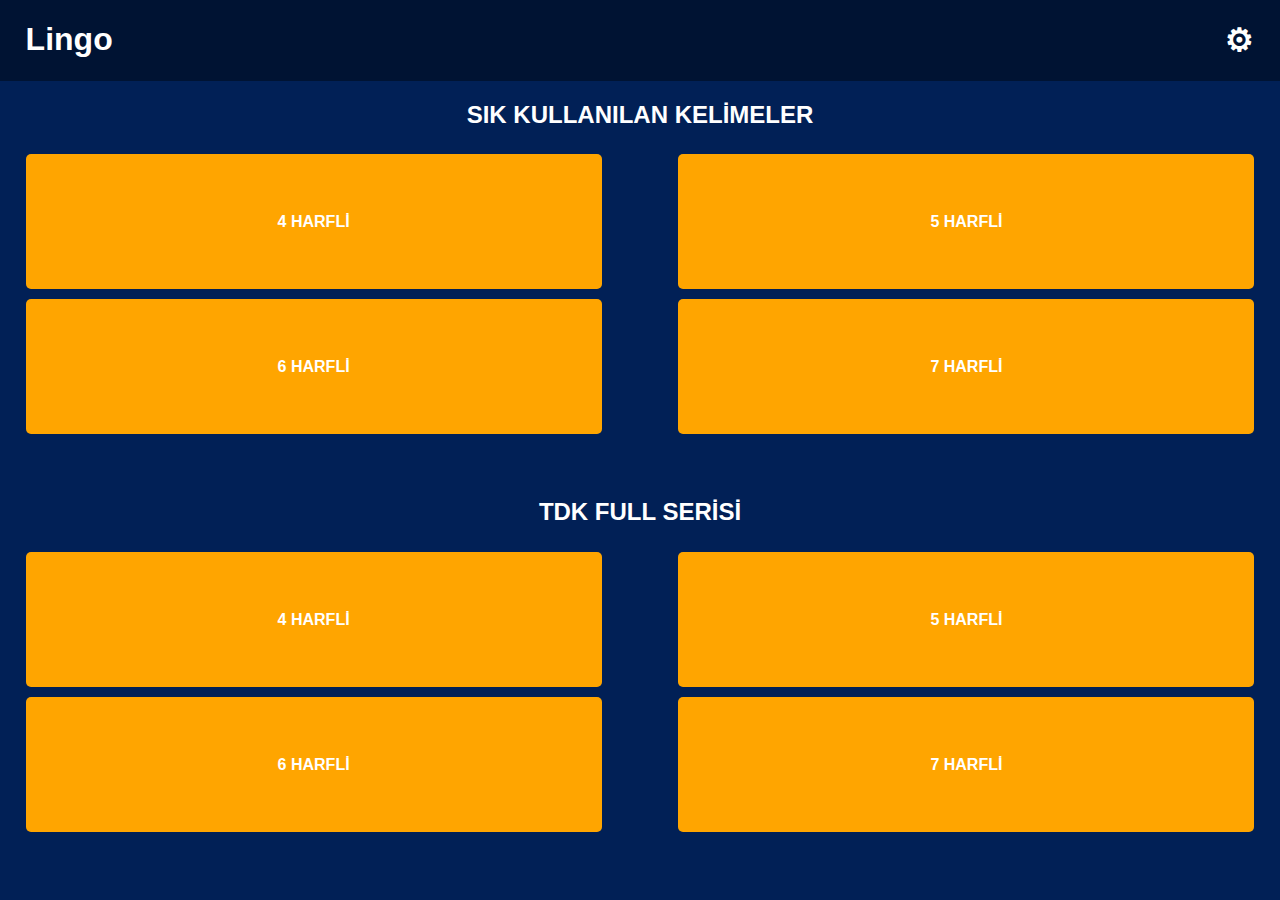
==== index.html @ ec61f36c "Update index.html" ====
<!DOCTYPE html>
<html lang="tr">

<head>
  <meta charset="UTF-8">
  <meta name="viewport" content="width=device-width, initial-scale=1.0">
  <title>Kelime Tahmin Oyunu</title>
  <link rel="stylesheet" href="app.css">
</head>

<body>
  <div id="header" style="
    padding: 0 2%;
    background: rgba(0, 0, 0, 0.4);
    display: flex;
    justify-content: space-between;
">

    <h1>Lingo</h1>
    <h1 onclick="showSettingsModal()">⚙</h1>

</div>
  <div id="stage-selection">
    <h2>SIK KULLANILAN KELİMELER</h2>
    <div class="button-container">
      <button onclick="startGame('4tdkfu')" class="bolum">4 Harfli</button>
      <button onclick="startGame('5tdkfu')" class="bolum">5 Harfli</button>
      <button onclick="startGame('6tdkfu')" class="bolum">6 Harfli</button>
      <button onclick="startGame('7tdkfu')" class="bolum">7 Harfli</button>
    </div>

    <h2>TDK FULL SERİSİ</h2>
    <div class="button-container">
      <button onclick="startGame('4tdk')" class="bolum">4 Harfli</button>
      <button onclick="startGame('5tdk')" class="bolum">5 Harfli</button>
      <button onclick="startGame('6tdk')" class="bolum">6 Harfli</button>
      <button onclick="startGame('7tdk')" class="bolum">7 Harfli</button>
    </div>
  </div>

  <div id="settings" style="display: none;">
    <div class="row">
      <label>Tahmin Süresi (sn)</label>
      <input type="number" id="countDownInput"/>
    </div>    
    <div class="row">
      <label>Hak Sayısı</label>
      <input type="number" id="attemptInput"/>
    </div>
    <div class="row">
      <label>Sözlük Kontrolü</label>
      <input type="checkbox" id="dictionaryCheckInput"/>
    </div>
    <div class="row">
      <label>Sadece Favorilerden Getir</label>
      <input type="checkbox" id="onlyFavInput"/>
    </div>
    <div class="row">     
      <button id="save-setting" onclick="saveSettings()">Kaydet</button>
    </div>
     <div class="row">     
      <h2>Favori / Kara Liste Yönetimi</h2>
    </div>   
    <div class="row">     
      <h6>SIK KULLANILAN KELİMELER</h6>
    </div>
     <div class="row">     
      <a class="btn button" href="favman.html?source=4tdkfu.json">4 HARF</a>
      <a class="btn button" href="favman.html?source=5tdkfu.json">5 HARF</a>
      <a class="btn button" href="favman.html?source=6tdkfu.json">6 HARF</a>
      <a class="btn button" href="favman.html?source=7tdkfu.json">7 HARF</a>
    </div>
      <div class="row">     
      <h6>TDK FULL KELİMELER</h6>
    </div>
     <div class="row">     
      <a class="btn button" href="favman.html?source=4tdk.json">4 HARF</a>
      <a class="btn button" href="favman.html?source=5tdk.json">5 HARF</a>
      <a class="btn button" href="favman.html?source=6tdk.json">6 HARF</a>
      <a class="btn button" href="favman.html?source=7tdk.json">7 HARF</a>
    </div>
  </div>

  <div id="game" style="display: none;">
    <h1 id="timer"></h1>
    <div class="input-container">
      <div class="input-row">
        <button class="btn btn-hint" onclick="toggleHint()">?</button>
        <input id="user-input" type="text" maxlength="7" class="letter-input-org"><button class="btn btn-send"
          onclick="submitGuess()">»</button>

      </div>
    </div>
    <div id="inputs"></div>
  </div>

  <div id="success-modal" class="modal">
    <div class="modal-content">
      <div id="modal-message"></div>
      <button id="new-game-button">Yeni Oyun</button>
    </div>
  </div>


  <script src="app.js?x=3"></script>
</body>

</html>
---- app.css ----
body {
  font-family: Arial, sans-serif;
  text-align: center;
  margin: 0;
  padding: 0;
  background: #012056;
}

#stage-selection, #game {
  margin-top: 20px;
}

.button-container {
  display: flex;
  justify-content: space-between;
  gap: 10px;
  margin: 2%;
  align-content: center;
  flex-wrap: wrap;
  align-items: center;
  margin-bottom: 5%;
}

button, .button {
  padding: 10px 20px;
  font-size: 16px;
  cursor: pointer;
  border: none;
  border-radius: 5px;
  background-color: #007bff;
  color: white;
  transition: background-color 0.3s ease;
}

button:hover, .button:hover {
  background-color: #0056b3;
}

.attempt-row, .input-row {
  display: flex;
  justify-content: center;
  margin: 10px 0;
}

.letter-input {
  width: 40px;
  height: 40px;
  margin: 0 5px;
  font-size: 24px;
  text-align: center;
  text-transform: uppercase;
  border: 1px solid #ccc;
  border-radius: 5px;
}

.correct {
  background-color: green;
  color: white;
}

.partial {
  background-color: orange;
  color: white;
}

.wrong {
  background-color: transparent;
  color: white;
}

.gameover {
    background-color: #d90037 !important;
    color: white !important;
}

.submit-btn {
  margin-top: 20px;
  padding: 10px 30px;
  font-size: 18px;
  background-color: #28a745;
  color: white;
  border: none;
  border-radius: 5px;
  cursor: pointer;
  transition: background-color 0.3s ease;
}

.submit-btn:hover {
  background-color: #218838;
}


.modal {
  display: none; /* Başlangıçta gizli */
  position: fixed;
  z-index: 1000;
  left: 0;
  top: 0;
  width: 100%;
  height: 100%;
  overflow: auto;
  background-color: rgba(0, 0, 0, 0.4);
}

.modal-content {
  background-color: #fff;
  margin: 15% auto;
  padding: 20px;
  border: 1px solid #888;
  width: 300px;
  text-align: center;
  border-radius: 10px;
}

button#new-game-button {
  background-color: #4CAF50;
  color: white;
  border: none;
  padding: 10px 20px;
  border-radius: 5px;
  cursor: pointer;
}

button#new-game-button:hover {
  background-color: #45a049;
}



input.letter-input-org {
    width: min-content;
    height: 40px;
    margin: 0 5px;
    font-size: 20px;
    text-align: center;
    text-transform: uppercase;
    border: 1px solid #ccc;
    border-radius: 5px;
    background: transparent;
    color: white;
    font-weight: 700;
}

h1,h2,h3,h4,h5,h6 {
    color: white;
}

button.bolum {
  height:15vh;
  width: 45vw;
  text-transform: uppercase;
  font-weight: bold;
  background-color: orange;
}

div#settings {
    padding: 1%;
    color: white;
}
#settings>.row {
    display: flex;
    justify-content: space-between;
    align-content: space-around;
    align-items: center;
    padding: 1% 0%;
}
#settings>.row>label {
    margin-right: 3%;
    font-size: larger;
}
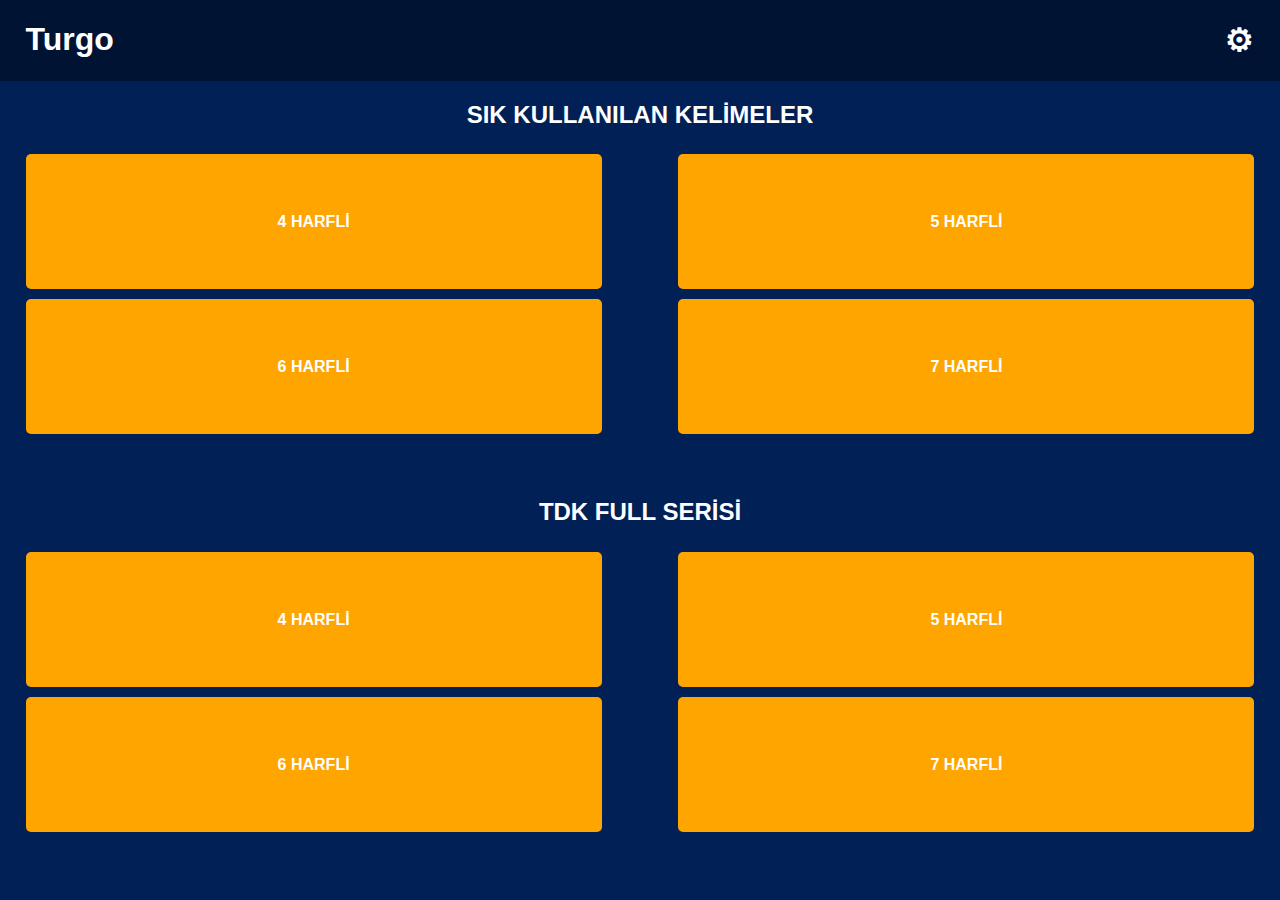
==== commit dd021b91: "Update index.html" ====
--- a/index.html
+++ b/index.html
@@ -2,6 +2,16 @@
 <html lang="tr">
 
 <head>
+  
+  <!-- Google tag (gtag.js) -->
+<script async src="https://www.googletagmanager.com/gtag/js?id=G-3J29D51CZE"></script>
+<script>
+  window.dataLayer = window.dataLayer || [];
+  function gtag(){dataLayer.push(arguments);}
+  gtag('js', new Date());
+
+  gtag('config', 'G-3J29D51CZE');
+</script>
   <meta charset="UTF-8">
   <meta name="viewport" content="width=device-width, initial-scale=1.0">
   <title>Kelime Tahmin Oyunu</title>
@@ -16,7 +26,7 @@
     justify-content: space-between;
 ">
 
-    <h1>Lingo</h1>
+    <h1 onclick="location.href='index.html'">Turgo</h1>
     <h1 onclick="showSettingsModal()">⚙</h1>
 
 </div>
@@ -79,6 +89,8 @@
       <a class="btn button" href="favman.html?source=6tdk.json">6 HARF</a>
       <a class="btn button" href="favman.html?source=7tdk.json">7 HARF</a>
     </div>
+
+    <div class="row">  <a href="words.html">Kelime Ezberle</a></div>
   </div>
 
   <div id="game" style="display: none;">
--- a/app.css
+++ b/app.css
@@ -168,3 +168,21 @@
     margin-right: 3%;
     font-size: larger;
 }
+
+
+.bgyellow {
+    background: yellow;
+    padding: 5px;
+    line-height: 2;
+    width: 100%;
+    display: block;
+    margin-bottom: 5px;
+    color: black;
+}
+.frekans {
+    font-size: small;
+}
+.cblack {
+    color: black;
+}
+
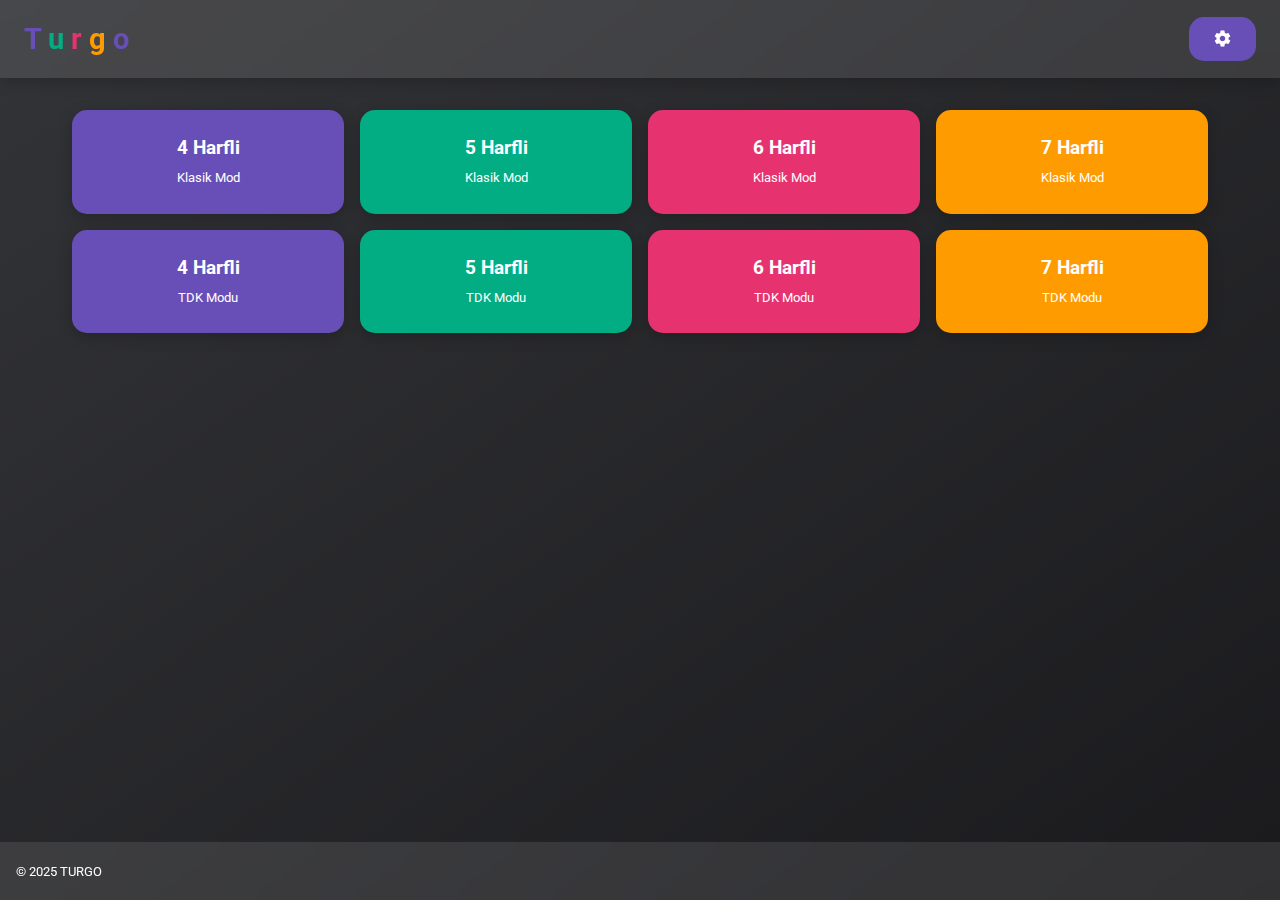
==== commit 10e5fd75: "v2 ye geçildi" ====
--- a/index.html
+++ b/index.html
@@ -2,119 +2,156 @@
 <html lang="tr">
 
 <head>
-  
-  <!-- Google tag (gtag.js) -->
-<script async src="https://www.googletagmanager.com/gtag/js?id=G-3J29D51CZE"></script>
-<script>
-  window.dataLayer = window.dataLayer || [];
-  function gtag(){dataLayer.push(arguments);}
-  gtag('js', new Date());
-
-  gtag('config', 'G-3J29D51CZE');
-</script>
   <meta charset="UTF-8">
-  <meta name="viewport" content="width=device-width, initial-scale=1.0">
-  <title>Kelime Tahmin Oyunu</title>
-  <link rel="stylesheet" href="app.css">
+  <meta name="viewport" content="width=device-width, initial-scale=1.0, maximum-scale=1.0, user-scalable=no">
+  <title>TURGO - Kelime Oyunu</title>
+  <link href="https://fonts.googleapis.com/icon?family=Material+Icons" rel="stylesheet">
+  <link href="https://fonts.googleapis.com/css2?family=Roboto:wght@400;500;700&display=swap" rel="stylesheet">
+  <link rel="stylesheet" href="style.css">
+  <!-- Google Analytics -->
+  <script async src="https://www.googletagmanager.com/gtag/js?id=G-3J29D51CZE"></script>
+  <script>
+    window.dataLayer = window.dataLayer || [];
+    function gtag(){dataLayer.push(arguments);}
+    gtag('js', new Date());
+    gtag('config', 'G-3J29D51CZE');
+  </script>
 </head>
 
 <body>
-  <div id="header" style="
-    padding: 0 2%;
-    background: rgba(0, 0, 0, 0.4);
-    display: flex;
-    justify-content: space-between;
-">
+  <!-- Header -->
+  <header id="header">
+    <h1>
+      <span style="color: var(--t-color)">T</span>
+      <span style="color: var(--u-color)">u</span>
+      <span style="color: var(--r-color)">r</span>
+      <span style="color: var(--g-color)">g</span>
+      <span style="color: var(--o-color)">o</span>
+    </h1>
+    <button class="btn" onclick="showSettingsModal()">
+      <span class="material-icons">settings</span>
+    </button>
+  </header>
 
-    <h1 onclick="location.href='index.html'">Turgo</h1>
-    <h1 onclick="showSettingsModal()">⚙</h1>
-
-</div>
-  <div id="stage-selection">
-    <h2>SIK KULLANILAN KELİMELER</h2>
-    <div class="button-container">
-      <button onclick="startGame('4tdkfu')" class="bolum">4 Harfli</button>
-      <button onclick="startGame('5tdkfu')" class="bolum">5 Harfli</button>
-      <button onclick="startGame('6tdkfu')" class="bolum">6 Harfli</button>
-      <button onclick="startGame('7tdkfu')" class="bolum">7 Harfli</button>
+  <!-- Ana İçerik -->
+  <main class="container">
+    <!-- Seviye Seçimi -->
+    <div id="stage-selection" class="grid fade-in">
+      <div class="card t-bg" onclick="startGame('4tdkfu')">
+        <div>
+          <h3>4 Harfli</h3>
+          <small>Klasik Mod</small>
+        </div>
+      </div>
+      <div class="card u-bg" onclick="startGame('5tdkfu')">
+        <div>
+          <h3>5 Harfli</h3>
+          <small>Klasik Mod</small>
+        </div>
+      </div>
+      <div class="card r-bg" onclick="startGame('6tdkfu')">
+        <div>
+          <h3>6 Harfli</h3>
+          <small>Klasik Mod</small>
+        </div>
+      </div>
+      <div class="card g-bg" onclick="startGame('7tdkfu')">
+        <div>
+          <h3>7 Harfli</h3>
+          <small>Klasik Mod</small>
+        </div>
+      </div>
+      <div class="card t-bg" onclick="startGame('4tdk')">
+        <div>
+          <h3>4 Harfli</h3>
+          <small>TDK Modu</small>
+        </div>
+      </div>
+      <div class="card u-bg" onclick="startGame('5tdk')">
+        <div>
+          <h3>5 Harfli</h3>
+          <small>TDK Modu</small>
+        </div>
+      </div>
+      <div class="card r-bg" onclick="startGame('6tdk')">
+        <div>
+          <h3>6 Harfli</h3>
+          <small>TDK Modu</small>
+        </div>
+      </div>
+      <div class="card g-bg" onclick="startGame('7tdk')">
+        <div>
+          <h3>7 Harfli</h3>
+          <small>TDK Modu</small>
+        </div>
+      </div>
     </div>
 
-    <h2>TDK FULL SERİSİ</h2>
-    <div class="button-container">
-      <button onclick="startGame('4tdk')" class="bolum">4 Harfli</button>
-      <button onclick="startGame('5tdk')" class="bolum">5 Harfli</button>
-      <button onclick="startGame('6tdk')" class="bolum">6 Harfli</button>
-      <button onclick="startGame('7tdk')" class="bolum">7 Harfli</button>
+    <!-- Oyun Alanı -->
+    <div id="game" class="fade-in" style="display: none;">
+      <div class="game-header">
+        <div id="timer" class="timer">KALAN SÜRE:</div>
+        <button class="btn" onclick="toggleHint()">?</button>
+      </div>
+      
+      <div class="game-container">
+        <div id="inputs" class="inputs-grid"></div>
+        <input type="text" id="user-input" class="input" maxlength="7" autocomplete="off" />
+      </div>
+    </div>
+
+    <!-- Ayarlar -->
+    <div id="settings" class="settings-container fade-in" style="display: none;">
+      <h2 onclick="showExperimentalFields()">Ayarlar</h2>
+      <div class="settings-grid">
+        <div class="setting-item">
+          <label for="countDownInput">Süre (saniye)</label>
+          <input type="number" id="countDownInput" class="input" min="5" max="600">
+        </div>
+        <div class="setting-item">
+          <label for="attemptInput">Deneme Hakkı</label>
+          <input type="number" id="attemptInput" class="input" min="1" max="10">
+        </div>
+        <div class="setting-item">
+          <label for="dictionaryCheckInput">Sözlük Kontrolü</label>
+          <input type="checkbox" id="dictionaryCheckInput">
+        </div>
+        <div class="setting-item hidden experimental">
+          <label for="onlyFavInput">Sadece Favoriler</label>
+          <input type="checkbox" id="onlyFavInput">
+        </div>
+        <div class="setting-item hidden experimental">
+          <label for="startupUrl">Başlangıç Url i</label>
+          <input type="text" id="startupUrl" class="input">
+        </div>
+      </div>
+      <div class="settings-actions">
+        <button class="btn" onclick="saveSettings()">Kaydet</button>
+        <button class="btn" onclick="location.href='words.html'">Kelime Listesi</button>
+        <button class="btn" onclick="location.href='favman.html'">Favori Yönetimi</button>
+      </div>
+    </div>
+  </main>
+
+  <!-- Modal -->
+  <div id="success-modal" class="modal">
+    <div class="modal-content">
+      <div id="modal-message"></div>
+      <button id="new-game-button" class="btn">Yeni Oyun</button>
     </div>
   </div>
 
-  <div id="settings" style="display: none;">
-    <div class="row">
-      <label>Tahmin Süresi (sn)</label>
-      <input type="number" id="countDownInput"/>
-    </div>    
-    <div class="row">
-      <label>Hak Sayısı</label>
-      <input type="number" id="attemptInput"/>
-    </div>
-    <div class="row">
-      <label>Sözlük Kontrolü</label>
-      <input type="checkbox" id="dictionaryCheckInput"/>
-    </div>
-    <div class="row">
-      <label>Sadece Favorilerden Getir</label>
-      <input type="checkbox" id="onlyFavInput"/>
-    </div>
-    <div class="row">     
-      <button id="save-setting" onclick="saveSettings()">Kaydet</button>
-    </div>
-     <div class="row">     
-      <h2>Favori / Kara Liste Yönetimi</h2>
-    </div>   
-    <div class="row">     
-      <h6>SIK KULLANILAN KELİMELER</h6>
-    </div>
-     <div class="row">     
-      <a class="btn button" href="favman.html?source=4tdkfu.json">4 HARF</a>
-      <a class="btn button" href="favman.html?source=5tdkfu.json">5 HARF</a>
-      <a class="btn button" href="favman.html?source=6tdkfu.json">6 HARF</a>
-      <a class="btn button" href="favman.html?source=7tdkfu.json">7 HARF</a>
-    </div>
-      <div class="row">     
-      <h6>TDK FULL KELİMELER</h6>
-    </div>
-     <div class="row">     
-      <a class="btn button" href="favman.html?source=4tdk.json">4 HARF</a>
-      <a class="btn button" href="favman.html?source=5tdk.json">5 HARF</a>
-      <a class="btn button" href="favman.html?source=6tdk.json">6 HARF</a>
-      <a class="btn button" href="favman.html?source=7tdk.json">7 HARF</a>
-    </div>
-
-    <div class="row">  <a href="words.html">Kelime Ezberle</a></div>
+  <!-- Notification -->
+  <div id="notification" class="notification hidden">
+    <span id="notification-message"></span>
   </div>
 
-  <div id="game" style="display: none;">
-    <h1 id="timer"></h1>
-    <div class="input-container">
-      <div class="input-row">
-        <button class="btn btn-hint" onclick="toggleHint()">?</button>
-        <input id="user-input" type="text" maxlength="7" class="letter-input-org"><button class="btn btn-send"
-          onclick="submitGuess()">»</button>
+  <!-- Footer -->
+  <footer class="footer">
+    <small>&copy; 2025 TURGO</small>
+  </footer>
 
-      </div>
-    </div>
-    <div id="inputs"></div>
-  </div>
-
-  <div id="success-modal" class="modal">
-    <div class="modal-content">
-      <div id="modal-message"></div>
-      <button id="new-game-button">Yeni Oyun</button>
-    </div>
-  </div>
-
-
-  <script src="app.js?x=3"></script>
+  <script src="app.js"></script>
 </body>
 
 </html>
--- a/style.css
+++ b/style.css
@@ -0,0 +1,688 @@
+:root {
+    --t-color: #684fb7;
+    --u-color: #02ad83;
+    --r-color: #e6326f;
+    --g-color: #fe9b00;
+    --o-color: #684fb7;
+    --dark-color: #333437;
+    --bg-gradient: linear-gradient(145deg, var(--dark-color), #1a1a1d);
+    --card-bg: rgba(255, 255, 255, 0.1);
+    --header-bg: rgba(255, 255, 255, 0.1);
+    --shadow: 0 4px 15px rgba(0,0,0,0.2);
+    --border-radius: 15px;
+    --transition: all 0.2s ease;
+}
+
+* {
+    -webkit-tap-highlight-color: transparent;
+    user-select: none;
+    box-sizing: border-box;
+    margin: 0;
+    padding: 0;
+}
+
+body {
+    font-family: 'Roboto', sans-serif;
+    background: var(--bg-gradient);
+    color: white;
+    line-height: 1.6;
+    min-height: 100vh;
+    display: flex;
+    flex-direction: column;
+}
+
+/* Header Styles */
+#header {
+    background: var(--header-bg);
+    backdrop-filter: blur(10px);
+    padding: 1rem 1.5rem;
+    position: sticky;
+    top: 0;
+    z-index: 100;
+    box-shadow: var(--shadow);
+    display: flex;
+    justify-content: space-between;
+    align-items: center;
+}
+
+#header h1 {
+    font-size: 1.8rem;
+    margin: 0;
+    cursor: pointer;
+    transition: var(--transition);
+}
+
+#header h1:active {
+    transform: scale(0.95);
+}
+
+/* Container Styles */
+.container {
+    max-width: 1200px;
+    margin: 0 auto;
+    padding: 1rem;
+    width: 100%;
+}
+
+/* Grid Layout */
+.grid {
+    display: grid;
+    grid-template-columns: repeat(auto-fit, minmax(250px, 1fr));
+    gap: 1rem;
+    padding: 1rem;
+}
+
+/* Card Styles */
+.card {
+    background: var(--card-bg);
+    border-radius: var(--border-radius);
+    padding: 1.5rem;
+    box-shadow: var(--shadow);
+    transition: var(--transition);
+    cursor: pointer;
+    min-height: 100px;
+    display: flex;
+    align-items: center;
+    justify-content: center;
+    text-align: center;
+}
+
+.card:active {
+    transform: scale(0.98);
+    box-shadow: 0 2px 8px rgba(0,0,0,0.15);
+}
+
+/* Button Styles */
+.btn {
+    padding: 0.8rem 1.5rem;
+    border-radius: var(--border-radius);
+    border: none;
+    background: var(--t-color);
+    color: white;
+    font-size: 1rem;
+    cursor: pointer;
+    transition: var(--transition);
+    text-align: center;
+    display: inline-flex;
+    align-items: center;
+    justify-content: center;
+    gap: 0.5rem;
+}
+
+.btn:active {
+    transform: scale(0.95);
+}
+
+/* Input Styles */
+.input {
+    width: 100%;
+    padding: 0.8rem 1rem;
+    border-radius: var(--border-radius);
+    border: 2px solid rgba(255,255,255,0.1);
+    background: rgba(255,255,255,0.05);
+    color: white;
+    font-size: 1rem;
+    transition: var(--transition);
+}
+
+.input:focus {
+    outline: none;
+    border-color: var(--t-color);
+}
+
+/* Modal Styles */
+.modal {
+    position: fixed;
+    top: 0;
+    left: 0;
+    right: 0;
+    bottom: 0;
+    background: rgba(0, 0, 0, 0.8);
+    display: none;
+    align-items: center;
+    justify-content: center;
+    z-index: 1000;
+    padding: 1rem;
+}
+
+.modal-content {
+    background: #333;
+    padding: 2rem;
+    border-radius: var(--border-radius);
+    max-width: 500px;
+    width: 100%;
+    max-height: 90vh;
+    overflow-y: auto;
+    color: white;
+}
+
+/* Footer Styles */
+.footer {
+    margin-top: auto;
+    padding: 1rem;
+    background: var(--header-bg);
+    backdrop-filter: blur(10px);
+}
+
+/* Utility Classes */
+.t-bg { background-color: var(--t-color); }
+.u-bg { background-color: var(--u-color); }
+.r-bg { background-color: var(--r-color); }
+.g-bg { background-color: var(--g-color); }
+.o-bg { background-color: var(--o-color); }
+
+/* Responsive Adjustments */
+@media (max-width: 768px) {
+    .grid {
+        grid-template-columns: repeat(2, 1fr);
+    }
+    
+    .btn {
+        padding: 0.7rem 1.2rem;
+    }
+    
+    #header h1 {
+        font-size: 1.5rem;
+    }
+}
+
+@media (max-width: 480px) {
+    .grid {
+        /*  grid-template-columns: 1fr;*/
+    }
+    
+    .container {
+        padding: 0.5rem;
+    }
+}
+
+/* Animation Classes */
+.fade-in {
+    animation: fadeIn 0.3s ease-in;
+}
+
+@keyframes fadeIn {
+    from { opacity: 0; }
+    to { opacity: 1; }
+}
+
+/* Scrollbar Styling */
+::-webkit-scrollbar {
+    width: 8px;
+}
+
+::-webkit-scrollbar-track {
+    background: rgba(255,255,255,0.1);
+}
+
+::-webkit-scrollbar-thumb {
+    background: var(--t-color);
+    border-radius: 4px;
+}
+
+/* Loading Indicator */
+.loading {
+    display: inline-block;
+    width: 20px;
+    height: 20px;
+    border: 2px solid rgba(255,255,255,0.3);
+    border-radius: 50%;
+    border-top-color: white;
+    animation: spin 1s ease-in-out infinite;
+}
+
+@keyframes spin {
+    to { transform: rotate(360deg); }
+}
+
+/* Game Specific Styles */
+.game-header {
+    display: flex;
+    justify-content: space-between;
+    align-items: center;
+    margin-bottom: 1rem;
+}
+
+.timer {
+    font-size: 1.2rem;
+    font-weight: 500;
+}
+
+.game-container {
+    display: flex;
+    flex-direction: column;
+    gap: 1rem;
+}
+
+.inputs-grid {
+    display: flex;
+    flex-direction: column;
+    gap: 0.5rem;
+}
+
+.attempt-row {
+    display: flex;
+    justify-content: center;
+    gap: 0.5rem;
+}
+
+/* Settings Specific Styles */
+.settings-container {
+    padding: 1rem;
+}
+
+.settings-grid {
+    display: grid;
+    gap: 1rem;
+    margin: 1rem 0;
+}
+
+.setting-item {
+    display: flex;
+    justify-content: space-between;
+    align-items: center;
+    padding: 1rem;
+    background: var(--card-bg);
+    border-radius: var(--border-radius);
+}
+
+.settings-actions {
+    display: flex;
+    gap: 1rem;
+    flex-wrap: wrap;
+}
+
+@media (max-width: 480px) {
+    .settings-actions {
+        flex-direction: column;
+    }
+    
+    .setting-item {
+        flex-direction: column;
+        gap: 0.5rem;
+        text-align: center;
+    }
+}
+
+/* Words Page Specific Styles */
+.alphabet-grid {
+    display: grid;
+    grid-template-columns: repeat(auto-fill, minmax(45px, 1fr));
+    gap: 0.5rem;
+    padding: 1rem;
+    max-width: 600px;
+    margin: 0 auto;
+}
+
+.alphabet-btn {
+    aspect-ratio: 1;
+    padding: 0;
+    font-size: 1.2rem;
+    font-weight: 500;
+}
+
+.words-list {
+    padding: 1rem;
+    max-width: 600px;
+    margin: 0 auto;
+}
+
+.word-item {
+    background: var(--card-bg);
+    padding: 1rem;
+    margin: 0.5rem 0;
+    border-radius: var(--border-radius);
+    transition: var(--transition);
+}
+
+.word-item:active {
+    transform: scale(0.98);
+}
+
+.loading-container {
+    display: flex;
+    justify-content: center;
+    padding: 2rem;
+}
+
+.error-message, .empty-message {
+    text-align: center;
+    padding: 2rem;
+    color: var(--r-color);
+}
+
+.empty-message {
+    color: var(--g-color);
+}
+
+/* Footer Buttons Container */
+.footer-buttons {
+    display: flex;
+    gap: 1rem;
+    justify-content: center;
+}
+
+@media (max-width: 480px) {
+    .alphabet-grid {
+        grid-template-columns: repeat(auto-fill, minmax(40px, 1fr));
+        gap: 0.3rem;
+        padding: 0.5rem;
+    }
+
+    .alphabet-btn {
+        font-size: 1rem;
+    }
+
+    .word-item {
+        padding: 0.8rem;
+        margin: 0.3rem 0;
+    }
+}
+
+/* Favman Page Specific Styles */
+.current-word-container {
+    text-align: center;
+    padding: 2rem;
+    background: var(--card-bg);
+    border-radius: var(--border-radius);
+    margin-bottom: 1rem;
+}
+
+.current-word {
+    font-size: 2rem;
+    margin-bottom: 1rem;
+    color: white;
+}
+
+.word-actions {
+    display: flex;
+    gap: 1rem;
+    justify-content: center;
+    flex-wrap: wrap;
+}
+
+.filter-actions, .filter-special {
+    display: grid;
+    grid-template-columns: repeat(auto-fit, minmax(200px, 1fr));
+    gap: 1rem;
+    margin: 1rem 0;
+}
+
+.btn .material-icons {
+    font-size: 1.2rem;
+}
+
+.list-screen {
+    padding: 1rem;
+}
+
+.list-screen h2 {
+    margin-bottom: 1rem;
+    text-align: center;
+}
+
+.word-list {
+    display: grid;
+    gap: 0.5rem;
+    max-width: 800px;
+    margin: 0 auto;
+}
+
+.word-item {
+    display: flex;
+    justify-content: space-between;
+    align-items: center;
+    padding: 1rem;
+    background: var(--card-bg);
+    border-radius: var(--border-radius);
+}
+
+.word-item-actions {
+    display: flex;
+    gap: 0.5rem;
+}
+
+.word-item-actions .btn {
+    padding: 0.5rem;
+}
+
+@media (max-width: 768px) {
+    .current-word {
+        font-size: 1.5rem;
+    }
+
+    .filter-actions, .filter-special {
+        grid-template-columns: 1fr;
+    }
+
+    .word-item {
+        flex-direction: column;
+        gap: 0.5rem;
+        text-align: center;
+    }
+
+    .word-item-actions {
+        justify-content: center;
+    }
+}
+
+/* Material Icons için özel stiller */
+.material-icons {
+    vertical-align: middle;
+    line-height: 1;
+}
+
+/* Animasyon için ek stiller */
+.btn {
+    position: relative;
+    overflow: hidden;
+}
+
+.btn::after {
+    content: '';
+    position: absolute;
+    top: 50%;
+    left: 50%;
+    width: 5px;
+    height: 5px;
+    background: rgba(255, 255, 255, 0.5);
+    opacity: 0;
+    border-radius: 100%;
+    transform: scale(1, 1) translate(-50%);
+    transform-origin: 50% 50%;
+}
+
+.btn:active::after {
+    animation: ripple 0.6s ease-out;
+}
+
+@keyframes ripple {
+    0% {
+        transform: scale(0, 0);
+        opacity: 0.5;
+    }
+    100% {
+        transform: scale(40, 40);
+        opacity: 0;
+    }
+}
+
+/* Game Input Styles */
+.letter-input {
+    width: 40px;
+    height: 40px;
+    border: 2px solid var(--card-bg);
+    border-radius: 8px;
+    text-align: center;
+    font-size: 1.5rem;
+    text-transform: uppercase;
+    background: var(--card-bg);
+    color: white;
+    transition: all 0.3s ease;
+    margin: 2px;
+}
+
+/* Doğru pozisyondaki harf */
+.letter-input.correct {
+    background-color: var(--u-color);
+    border-color: var(--u-color);
+    color: white;
+}
+
+/* Yanlış pozisyondaki harf */
+.letter-input.present {
+    background-color: var(--g-color);
+    border-color: var(--g-color);
+    color: white;
+}
+
+/* Hiç olmayan harf */
+.letter-input.wrong {
+    background-color: var(--dark-color);
+    border-color: var(--dark-color);
+    color: rgba(255, 255, 255, 0.5);
+}
+
+/* Oyun kaybedildiğinde */
+.letter-input.gameover {
+    background-color: var(--r-color);
+    border-color: var(--r-color);
+    color: white;
+}
+
+/* Input Container Styles */
+#inputs {
+    display: flex;
+    flex-direction: column;
+    gap: 0.5rem;
+    margin-bottom: 1rem;
+}
+
+.attempt-row {
+    display: flex;
+    justify-content: center;
+    gap: 0.5rem;
+}
+
+#user-input {
+    width: 100%;
+    max-width: 200px;
+    height: 40px;
+    margin: 1rem auto;
+    display: block;
+    background: var(--card-bg);
+    border: 2px solid var(--t-color);
+    border-radius: 8px;
+    color: white;
+    text-align: center;
+    font-size: 1.2rem;
+    text-transform: uppercase;
+}
+
+/* bgyellow sınıfı için stil */
+.bgyellow {
+    background-color: yellow; /* Sarı arka plan rengi */
+    color: black; /* Siyah yazı rengi */
+    padding: 0.5rem; /* İçerik için biraz boşluk */
+    border-radius: 5px; /* Kenarları yuvarlat */
+}
+
+/* frekans sınıfı için stil */
+.frekans {
+    font-weight: bold; /* Kalın yazı */
+    color: var(--u-color); /* Önceden tanımlı bir renk değişkeni */
+}
+
+/* Modern Kelime Çözüm Mesajı Stili */
+.word-solved-message {
+    background-color: var(--t-color);
+    color: #ffffff; /* Koyu yazı rengi */
+    padding: 10px 15px; /* İçerik için boşluk */
+    border-radius: 8px; /* Kenarları yuvarlat */
+    font-size: 1.2rem; /* Yazı boyutu */
+    text-align: center; /* Ortalanmış yazı */
+    margin: 10px 0; /* Üst ve alt boşluk */
+    box-shadow: 0 4px 10px rgba(0, 0, 0, 0.2); /* Hafif gölge efekti */
+} 
+.bg-msg-fail{
+    background-color: var(--r-color);
+
+}
+.bg-msg-success{
+    background-color: var(--u-color);
+
+}
+
+.word-table {
+    width: 100%;
+    border-collapse: collapse;
+    margin-top: 1rem;
+}
+
+.word-table td {
+    padding: 0.5rem;
+    border-bottom: 1px solid #ddd;
+}
+
+.word-table tr:hover {
+    background-color: rgba(255, 255, 255, 0.1);
+}
+
+/* Buton stilleri */
+.btn-small {
+    padding: 0.25rem;
+    border: none;
+    border-radius: 4px;
+    cursor: pointer;
+    display: inline-flex;
+    align-items: center;
+    justify-content: center;
+}
+
+.btn-small.disabled {
+    opacity: 0.5;
+    cursor: not-allowed;
+}
+
+.btn-small i {
+    font-size: 18px;
+}
+
+.green { background-color: var(--u-color); }
+.orange { background-color: var(--o-color); }
+.red { background-color: var(--r-color); }
+.hidden{display: none;}
+
+/* Notification Styles */
+.notification {
+    position: fixed;
+    top: 10px;
+    left: 50%;
+    transform: translateX(-50%);
+    background: #333;
+    color: white;
+    padding: 1rem 2rem;
+    border-radius: var(--border-radius);
+    z-index: 1000;
+    animation: slideUp 0.3s ease-out;
+    box-shadow: 0 4px 12px rgba(0,0,0,0.15);
+}
+
+.notification.success {
+    background: var(--u-color);
+}
+
+.notification.error {
+    background: var(--r-color);
+}
+
+@keyframes slideUp {
+    from {
+        transform: translate(-50%, 100%);
+        opacity: 0;
+    }
+    to {
+        transform: translate(-50%, 0);
+        opacity: 1;
+    }
+}